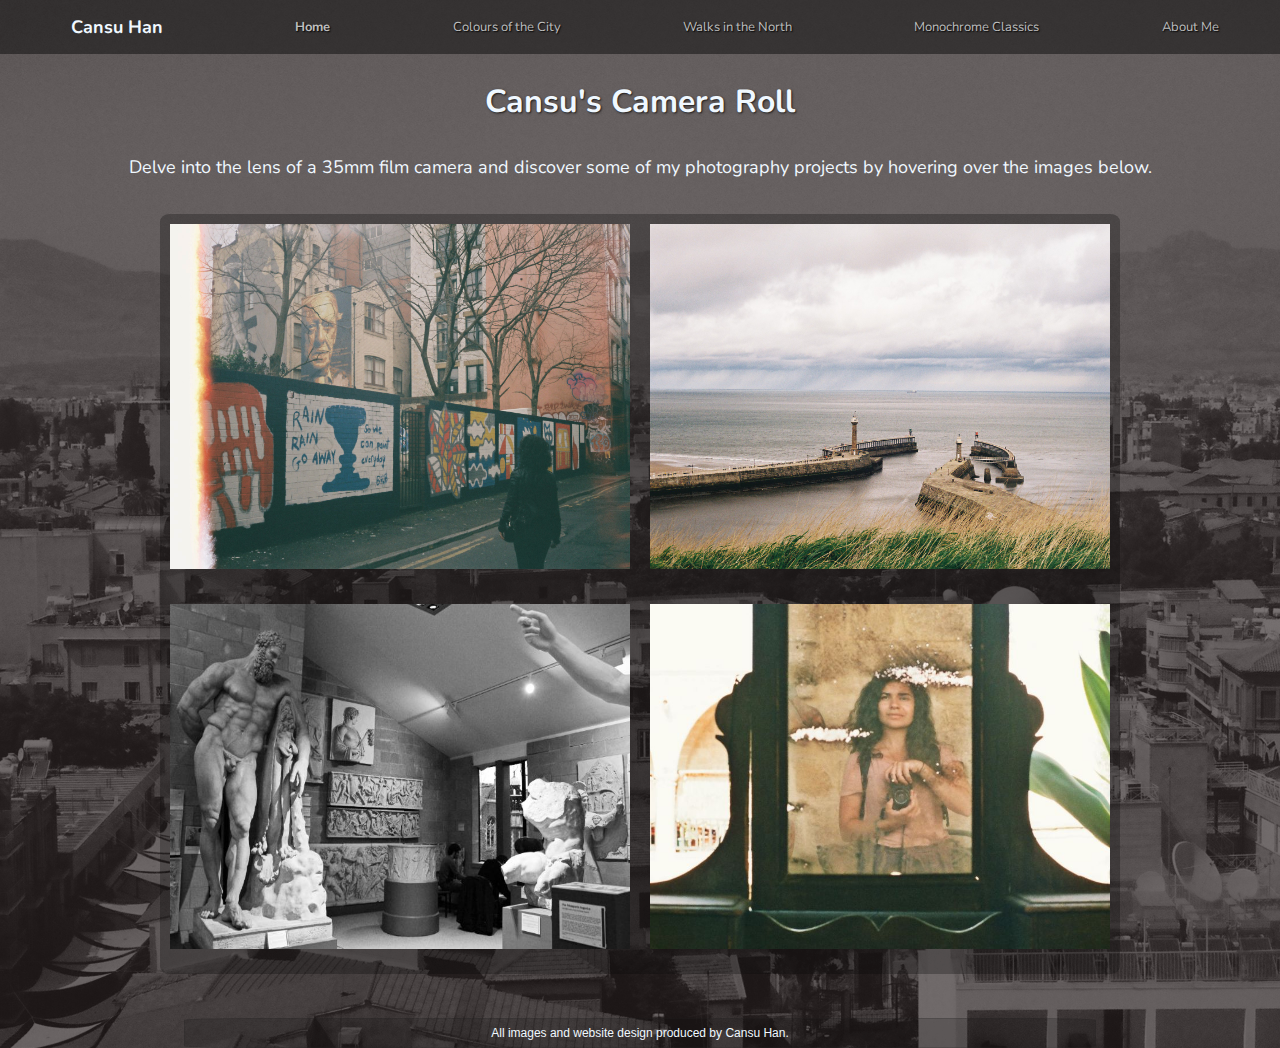
==== index.html @ 525a413d "firstdraft" ====
<!DOCTYPE html>
<html lang="en">
<head>
    <meta charset="UTF-8">
    <meta http-equiv="X-UA-Compatible" content="IE=edge">
    <meta name="viewport" content="width=device-width, initial-scale=1.0">
    <title>Cansu's Camera Roll</title>
    <link rel="stylesheet" href="styles/style.css">
</head>
<body>
    <div id="navbar">
        <p><b>Cansu Han</b></p>
        <a href="index.html"><b>Home</b></a>
        <a href="cities.html">Colours of the City</a>
        <a href="walks.html">Walks in the North</a>
        <a href="classics.html">Monochrome Classics</a>
        <!-- <a href="Photos.html">See All Photos</a> -->
        <a href="about.html">About Me</a>
    </div>

    <div>
        <h1 class= "centretext"></h1class><b></b>Cansu's Camera Roll</b></h1>
    </div>
    <div>
        <p class= "centretext"> Delve into the lens of a 35mm film camera and discover some of my photography projects by hovering over the images below.</p>
    </div>

    <div class="container">
        <div class="box">
            <div class="imgBox">
                <img src="styles/images/city/manchester7.JPG" alt="Cities" width="600" height="345">
            </div>
            <div class="details">
                <div class="content">
                    <h5><a class="link" href="cities.html">Colours of the City</a></h5>
                    <p>Discover colours of city on 35mm film by clicking on the link above.</p>
                </div>
            </div>
        </div>
        <div class="box">
            <div class="imgBox">
                <img src="styles/images/walks/whitby4.JPG" alt="North Walks" width="600" height="345">
            </div>
            <div class="details">
                <div class="content">
                    <h5><a class="link" href="walks.html">Walks in the North</a></h5>
                    <p>Discover walks in the north by clicking on the link above.</p>
                </div>
            </div></div>
        <div class="box">
            <div class="imgBox">
                <img src="styles/images/classics/classics2.jpg" alt="Classics" width="600" height="345">
            </div>
            <div class="details">
                <div class="content">
                    <h5><a class="link" href="classics.html">Monochrome Classics</a></h5>
                    <p>Delve into a black & white world of museums with monochrome classics by clicking the link alove.</p>
                </div>
            </div></div>
        <div class="box">
            <div class="imgBox">
                <img src="styles/images/about/aboutme2.jpg" alt="About Me">
            </div>
            <div class="details">
                <div class="content">
                    <h5><a class="link" href="about.html">About Me</a></h5>
                    <p>Get to know me with the link above.</p>
                </div>
            </div></div>
            <br>
    </div>

    <div>
        <br><br>
        <footer class="backtoblack">All images and website design produced by Cansu Han.</footer>
    </div>
</body>
</html>
---- styles/style.css ----
/* font from fonts.google.com*/
@import url('https://fonts.googleapis.com/css2?family=Nunito:ital,wght@0,300;0,700;1,300;1,700&display=swap');

body {
    margin: 0;
    padding: 0;
    background-image: url("images/backgrounds/cyprus1.jpg");
    /* background-position: center; */
    background-size: cover;
    font-family: 'Nunito', sans-serif;
}

/* navbar */
#navbar {
  background-color: rgba(7, 7, 7, 0.477);
  height: 6vh;
  display: flex;
  justify-content:space-around;
  align-items: center;
}

#navbar a{
  text-decoration: none;
  font-size: 13px;
  color: rgb(190, 190, 190);
  text-shadow: 1px 1px 1px rgba(11, 11, 11, 0.888), 
  1px 1px 2px rgba(0, 7, 7, 0.27);
}

#navbar a:hover{
  color: turquoise;
}

.centretext {
    text-align: center;
}

.backtoblack {
  background-color: rgba(7, 7, 7, 0.171);
  display: block;
  padding: 7px;
  border: 1px solid rgba(42, 42, 42, 0.242);
  margin: auto;
  width:  70%;
  border-radius: 7%;
}

.container {
  width: 960px;
  min-height: 50px;
  background: rgba(7, 7, 7, 0.288);
  margin: 30px auto 0;
  display: flex;
  flex-direction: row;
  flex-wrap: wrap;
  border-radius: 1%;
}

.container .box {
  position: relative;
  width: 460px;
  height: 360px;
  background: rgba(0, 0, 0, 0);
  margin: 10px;
  box-sizing: border-box;
  display: inline-block;
}

.container .box .imgBox {
  position: relative;
}

.container .box .imgBox img {
  max-width: 100%;
  transition: transform 2s;
}

.container .box:hover .imgBox img {
  transform: scale(1.07);
}

.container .box .details {
  position: absolute;
  top: 10px;
  left: 10px;
  bottom: 10px;
  right: 10px;
  background: rgba(0, 0, 0, 0.7);
  transform: scaleY(0);
  transition: transform .5s;
}

.container .box:hover .details {
  transform: scaleY(1);
}

.container .box:hover .details .content {
  position: relative;
  top: 50%;
  transform: translateY(-50%);
  padding: 15px;
  color: #fff;
  justify-content: center;
  text-align: center;
}

.container .box:hover .details .content h5 {
  margin: 0;
  padding: 0;
  text-decoration: none;
  font-size: 20px;
  color: aliceblue;
  text-align: center;
}

.container .box:hover .details .content p {
  margin: 10px 0 0;
  padding: 0;
  font-size: 14px;
  color: aliceblue;
  text-align: center;
  align-items: center;
}

/* change the colour of hyperlinks */
.link { 
  color: aliceblue; } /* CSS link color */

.link:hover {
  color: turquoise;
}


h1 {
    padding: 5px;
    color: aliceblue;
    font-size: 32px;
    font-style: bold;
    text-shadow: 1px 1px 1px rgba(11, 11, 11, 0.444), 
               1px 1px 3px rgba(0, 0, 0, 0.444); 
}

p {
    margin: 5px;
    padding: 5px;
    color: aliceblue;
    font-size: 18px;
}

footer {
    color: aliceblue;
    font-size: 12px;
    font-family: 'Raleway', sans-serif;
    text-align: center;
}
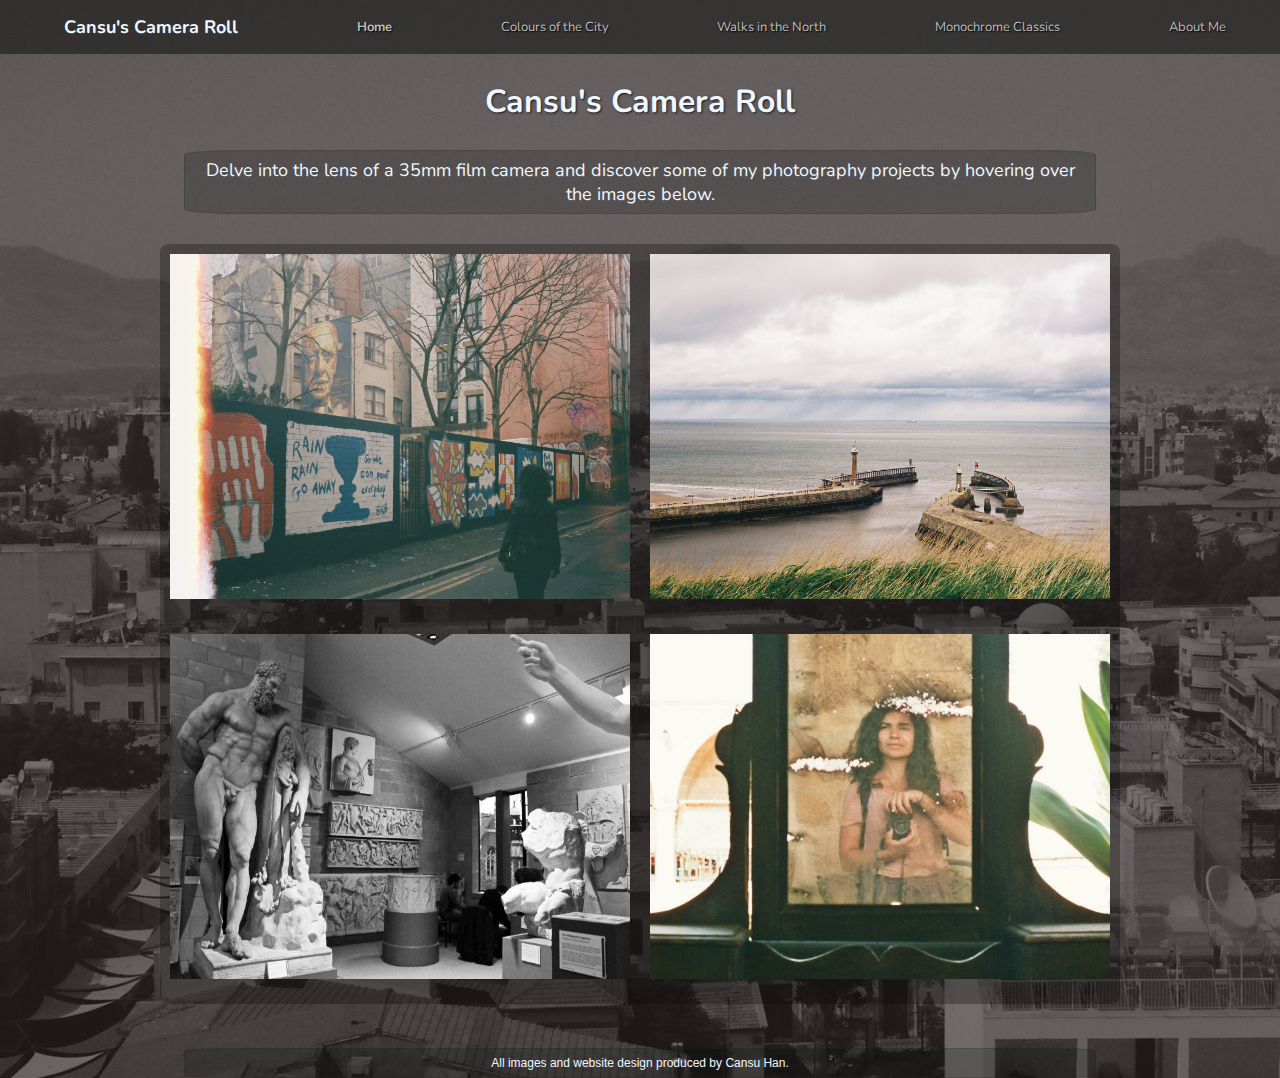
==== commit 464652bd: "Update index.html" ====
--- a/index.html
+++ b/index.html
@@ -1,5 +1,6 @@
 <!DOCTYPE html>
 <html lang="en">
+
 <head>
     <meta charset="UTF-8">
     <meta http-equiv="X-UA-Compatible" content="IE=edge">
@@ -7,9 +8,10 @@
     <title>Cansu's Camera Roll</title>
     <link rel="stylesheet" href="styles/style.css">
 </head>
+
 <body>
     <div id="navbar">
-        <p><b>Cansu Han</b></p>
+        <p><b>Cansu's Camera Roll</b></p>
         <a href="index.html"><b>Home</b></a>
         <a href="cities.html">Colours of the City</a>
         <a href="walks.html">Walks in the North</a>
@@ -19,10 +21,12 @@
     </div>
 
     <div>
-        <h1 class= "centretext"></h1class><b></b>Cansu's Camera Roll</b></h1>
+        <h1 class="centretext">
+            </h1class><b></b>Cansu's Camera Roll</b></h1>
     </div>
     <div>
-        <p class= "centretext"> Delve into the lens of a 35mm film camera and discover some of my photography projects by hovering over the images below.</p>
+        <p class="centretext backtoblack"> Delve into the lens of a 35mm film camera and discover some of my photography projects by
+            hovering over the images below.</p>
     </div>
 
     <div class="container">
@@ -46,7 +50,8 @@
                     <h5><a class="link" href="walks.html">Walks in the North</a></h5>
                     <p>Discover walks in the north by clicking on the link above.</p>
                 </div>
-            </div></div>
+            </div>
+        </div>
         <div class="box">
             <div class="imgBox">
                 <img src="styles/images/classics/classics2.jpg" alt="Classics" width="600" height="345">
@@ -54,9 +59,11 @@
             <div class="details">
                 <div class="content">
                     <h5><a class="link" href="classics.html">Monochrome Classics</a></h5>
-                    <p>Delve into a black & white world of museums with monochrome classics by clicking the link alove.</p>
+                    <p>Delve into a black & white world of museums with monochrome classics by clicking the link alove.
+                    </p>
                 </div>
-            </div></div>
+            </div>
+        </div>
         <div class="box">
             <div class="imgBox">
                 <img src="styles/images/about/aboutme2.jpg" alt="About Me">
@@ -66,8 +73,9 @@
                     <h5><a class="link" href="about.html">About Me</a></h5>
                     <p>Get to know me with the link above.</p>
                 </div>
-            </div></div>
-            <br>
+            </div>
+        </div>
+        <br>
     </div>
 
     <div>
@@ -75,4 +83,5 @@
         <footer class="backtoblack">All images and website design produced by Cansu Han.</footer>
     </div>
 </body>
-</html>+
+</html>
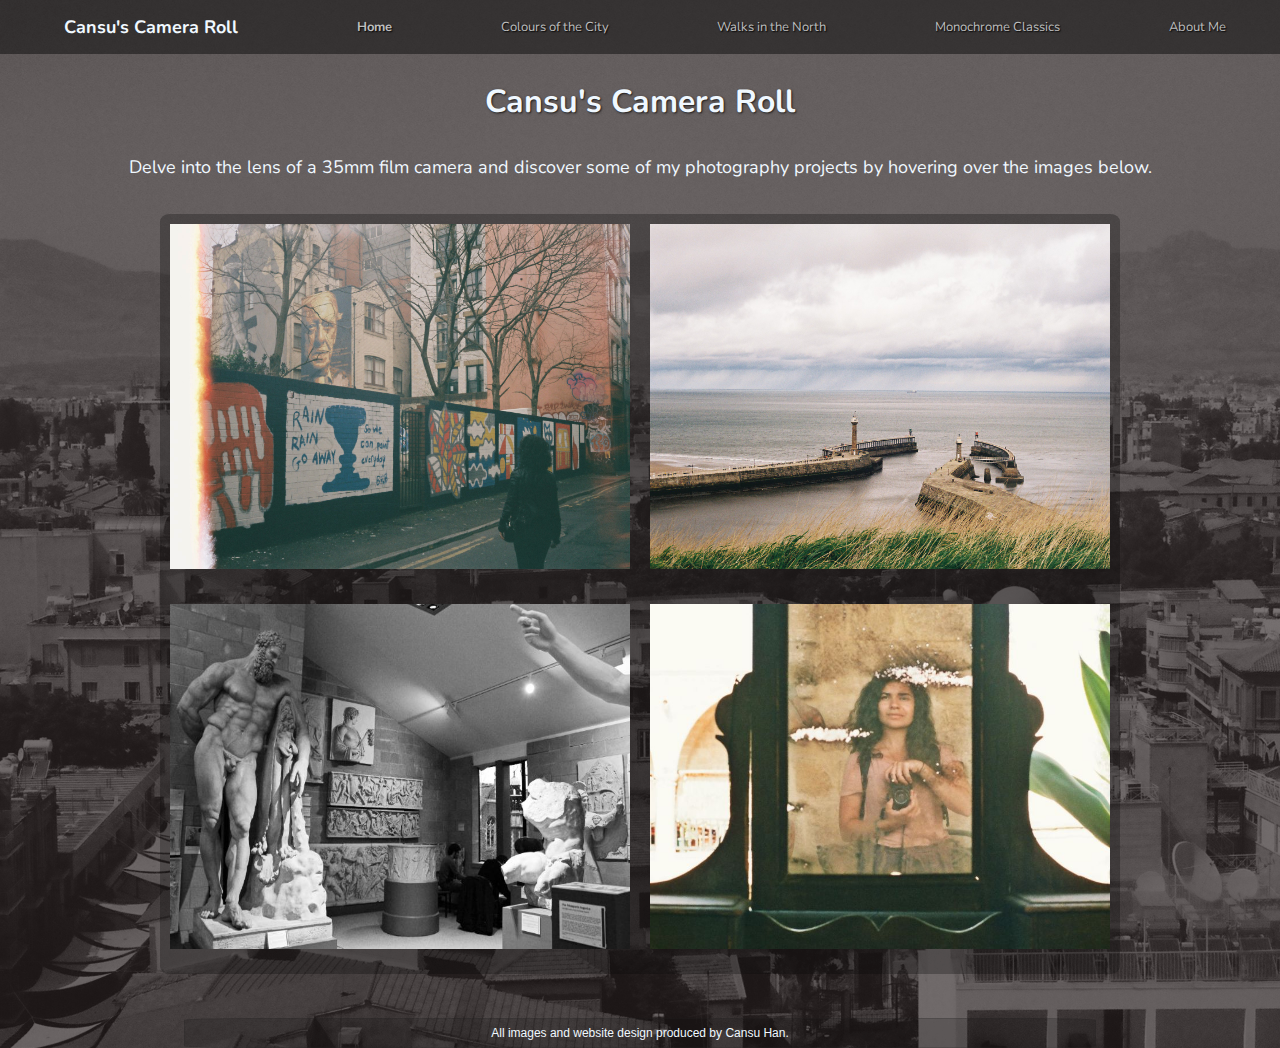
==== commit 134c9449: "Update index.html" ====
--- a/index.html
+++ b/index.html
@@ -25,7 +25,7 @@
             </h1class><b></b>Cansu's Camera Roll</b></h1>
     </div>
     <div>
-        <p class="centretext backtoblack"> Delve into the lens of a 35mm film camera and discover some of my photography projects by
+        <p class="centretext"> Delve into the lens of a 35mm film camera and discover some of my photography projects by
             hovering over the images below.</p>
     </div>
 
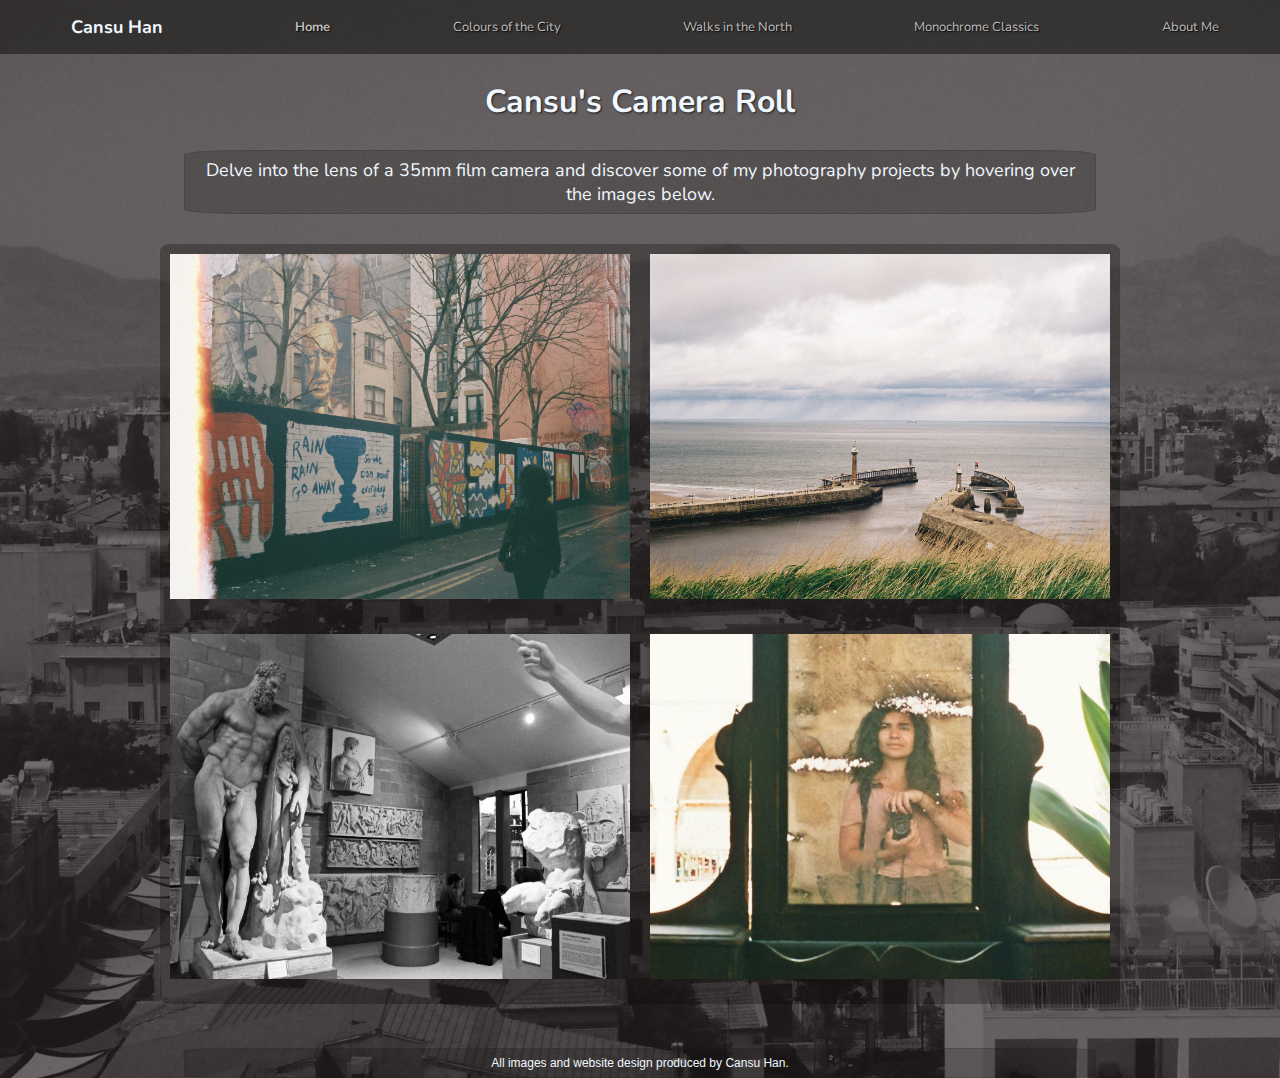
==== commit cb9567b3: "Additional corrections - updated files" ====
--- a/index.html
+++ b/index.html
@@ -11,7 +11,7 @@
 
 <body>
     <div id="navbar">
-        <p><b>Cansu's Camera Roll</b></p>
+        <p><b>Cansu Han</b></p>
         <a href="index.html"><b>Home</b></a>
         <a href="cities.html">Colours of the City</a>
         <a href="walks.html">Walks in the North</a>
@@ -25,8 +25,8 @@
             </h1class><b></b>Cansu's Camera Roll</b></h1>
     </div>
     <div>
-        <p class="centretext"> Delve into the lens of a 35mm film camera and discover some of my photography projects by
-            hovering over the images below.</p>
+        <p class="centretext backtoblack"> Delve into the lens of a 35mm film camera and discover some of my photography
+            projects by hovering over the images below.</p>
     </div>
 
     <div class="container">
@@ -84,4 +84,4 @@
     </div>
 </body>
 
-</html>
+</html>